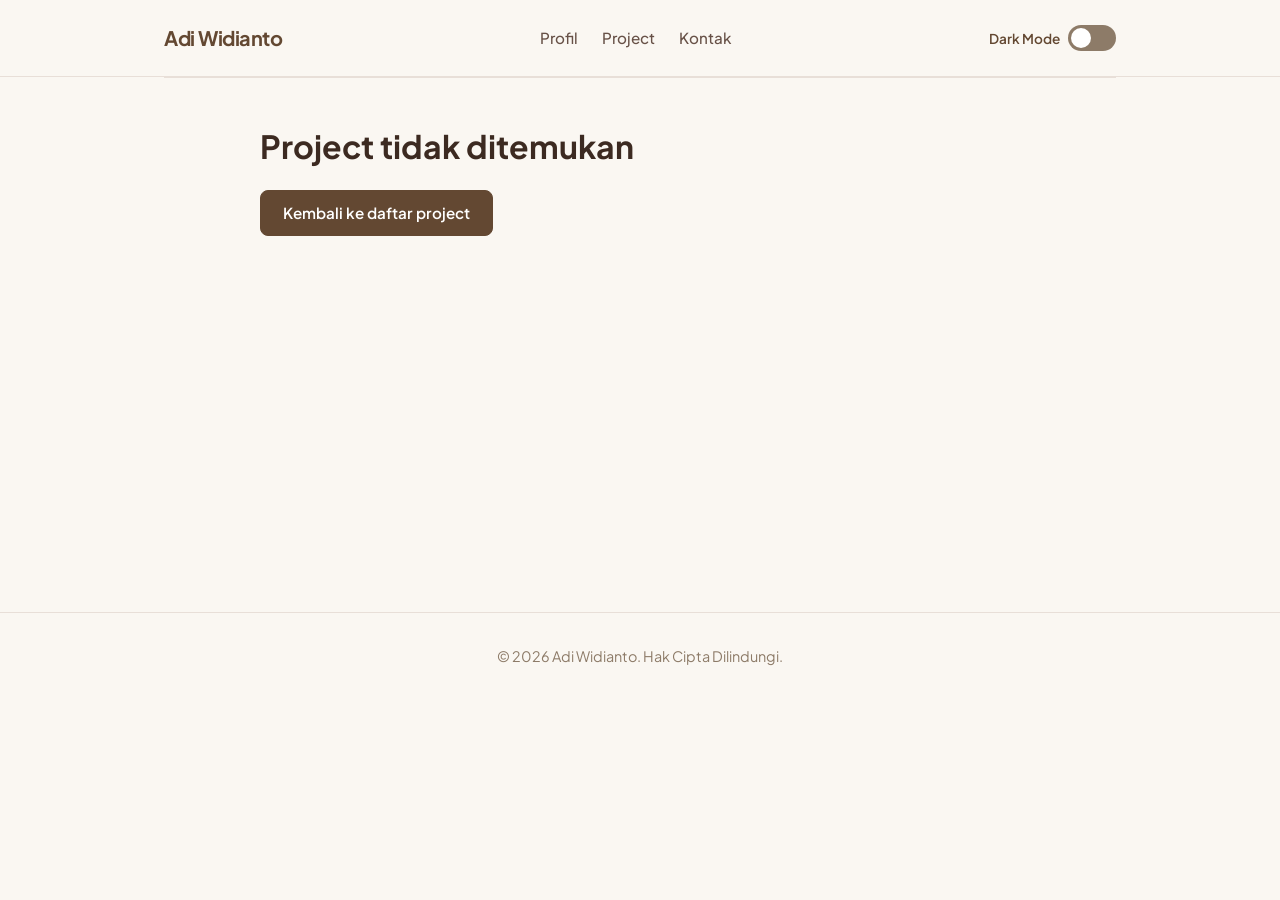
==== project.html @ b49e6173 "first commit" ====
<!DOCTYPE html>
<html lang="id">
<head>
    <meta charset="UTF-8">
    <meta name="viewport" content="width=device-width, initial-scale=1.0">
    <title>Detail Project - Adi Widianto</title>
    <link rel="preconnect" href="https://fonts.googleapis.com">
    <link rel="preconnect" href="https://fonts.gstatic.com" crossorigin>
    <link href="https://fonts.googleapis.com/css2?family=Plus+Jakarta+Sans:wght@400;500;600;700&display=swap" rel="stylesheet">
    <link rel="stylesheet" href="css/index.css">
</head>
<body>
    <header class="navbar">
        <div class="container nav-container">
            <a href="index.html" class="logo">Adi Widianto</a>
            <nav aria-label="Navigasi utama">
                <ul class="nav-links">
                    <li><a href="index.html#profil">Profil</a></li>
                    <li><a href="index.html#project">Project</a></li>
                    <li><a href="index.html#kontak">Kontak</a></li>
                </ul>
            </nav>
            <button id="toggle-btn" type="button" role="switch" aria-checked="false">
                <span>Dark Mode</span>
                <span class="toggle-track" aria-hidden="true"><span class="toggle-thumb"></span></span>
            </button>
        </div>
    </header>

    <main class="container">
        <section class="project-detail section" id="project-detail" aria-live="polite"></section>
    </main>

    <footer class="footer">
        <div class="container">
            <p>&copy; 2026 Adi Widianto. Hak Cipta Dilindungi.</p>
        </div>
    </footer>

    <script src="js/script.js"></script>
</body>
</html>
---- css/index.css ----
/* ==========================================================================
   Global Variables & Reset - Professional Cream/Brown Theme
   ========================================================================== */
:root {
    --bg-main: #faf7f2;
    --bg-card: #ffffff;
    --bg-card-alt: #f3ede2;
    --text-primary: #3c2a21;
    --text-secondary: #675147;
    --text-muted: #8d7b68;
    --accent-brown: #634832;
    --accent-cream: #dcd0c0;
    --accent-hover: #4a3423;
    --border-color: #e8dfd8;
    --shadow-sm: 0 2px 8px rgba(60, 42, 33, 0.05);
    --shadow-md: 0 4px 16px rgba(60, 42, 33, 0.08);
    --radius-sm: 8px;
    --radius-md: 14px;
    --radius-lg: 20px;
    --transition: all 0.3s ease;
}

* {
    margin: 0;
    padding: 0;
    box-sizing: border-box;
}

html {
    scroll-behavior: smooth;
}

body {
    font-family: 'Plus Jakarta Sans', system-ui, -apple-system, sans-serif;
    background-color: var(--bg-main);
    color: var(--text-primary);
    line-height: 1.6;
    transition: var(--transition);
}

/* ==========================================================================
   Dark Mode Theme Overrides
   ========================================================================== */
body.dark-mode {
    --bg-main: #14110f;
    --bg-card: #211c19;
    --bg-card-alt: #2e2723;
    --text-primary: #f5efe6;
    --text-secondary: #d6cbc1;
    --text-muted: #a8998c;
    --accent-brown: #dfa972;
    --accent-cream: #4a3f37;
    --accent-hover: #ecc092;
    --border-color: #332b26;
    --shadow-sm: 0 2px 8px rgba(0, 0, 0, 0.35);
    --shadow-md: 0 4px 16px rgba(0, 0, 0, 0.5);
}

body.dark-mode .navbar {
    background-color: rgba(20, 17, 15, 0.92);
}

body.dark-mode .btn-primary {
    color: #1a1410;
}

a {
    color: inherit;
    text-decoration: none;
}

/* ==========================================================================
   Layout Containers
   ========================================================================== */
.container {
    max-width: 1000px;
    margin: 0 auto;
    padding: 0 24px;
}

/* ==========================================================================
   Navbar
   ========================================================================== */
.navbar {
    background-color: rgba(250, 247, 242, 0.95);
    backdrop-filter: blur(10px);
    position: sticky;
    top: 0;
    z-index: 100;
    border-bottom: 1px solid var(--border-color);
    padding: 16px 0;
}

.nav-container {
    display: flex;
    justify-content: space-between;
    align-items: center;
}

.logo {
    font-weight: 700;
    font-size: 1.25rem;
    color: var(--accent-brown);
    letter-spacing: -0.5px;
}

.nav-links {
    display: flex;
    list-style: none;
    gap: 24px;
}

.nav-links a {
    font-weight: 500;
    color: var(--text-secondary);
    transition: var(--transition);
    font-size: 0.95rem;
}

.nav-links a:hover {
    color: var(--accent-brown);
}

/* ==========================================================================
   Hero Section
   ========================================================================== */
.hero-section {
    display: flex;
    align-items: center;
    gap: 48px;
    padding: 64px 0 48px;
}

.hero-avatar-wrapper {
    flex-shrink: 0;
}

.hero-avatar {
    width: 200px;
    height: 200px;
    object-fit: cover;
    border-radius: 50%;
    border: 4px solid var(--bg-card);
    box-shadow: var(--shadow-md);
    background-color: var(--accent-cream);
}

.badge {
    display: inline-block;
    background-color: var(--bg-card-alt);
    color: var(--accent-brown);
    font-size: 0.85rem;
    font-weight: 600;
    padding: 6px 14px;
    border-radius: 50px;
    margin-bottom: 16px;
    border: 1px solid var(--border-color);
}

.hero-text h1 {
    font-size: 2.2rem;
    font-weight: 700;
    color: var(--text-primary);
    line-height: 1.2;
    margin-bottom: 16px;
}

.hero-text p {
    font-size: 1.05rem;
    color: var(--text-secondary);
    margin-bottom: 24px;
    max-width: 600px;
}

.hero-buttons {
    display: flex;
    gap: 16px;
}

.btn {
    display: inline-block;
    padding: 10px 22px;
    border-radius: var(--radius-sm);
    font-weight: 600;
    font-size: 0.95rem;
    transition: var(--transition);
    cursor: pointer;
}

.btn-primary {
    background-color: var(--accent-brown);
    color: #ffffff;
    border: 1px solid var(--accent-brown);
}

.btn-primary:hover {
    background-color: var(--accent-hover);
    border-color: var(--accent-hover);
}

.btn-outline {
    background-color: transparent;
    color: var(--accent-brown);
    border: 1px solid var(--accent-brown);
}

.btn-outline:hover {
    background-color: var(--bg-card-alt);
}

/* ==========================================================================
   Section Common Styles
   ========================================================================== */
.section {
    padding: 48px 0;
    border-top: 1px solid var(--border-color);
}

.section-header {
    margin-bottom: 32px;
}

.section-header h2 {
    font-size: 1.75rem;
    color: var(--text-primary);
    font-weight: 700;
    margin-bottom: 6px;
}

.section-header p {
    color: var(--text-muted);
    font-size: 0.95rem;
}

/* ==========================================================================
   Profile Section
   ========================================================================== */
.profile-card {
    background-color: var(--bg-card);
    border: 1px solid var(--border-color);
    border-radius: var(--radius-md);
    padding: 32px;
    box-shadow: var(--shadow-sm);
}

.info-grid {
    display: grid;
    grid-template-columns: repeat(2, 1fr);
    gap: 24px;
}

.info-item {
    display: flex;
    flex-direction: column;
    gap: 4px;
}

.info-item.full-width {
    grid-column: span 2;
}

.info-label {
    font-size: 0.85rem;
    font-weight: 600;
    color: var(--text-muted);
    text-transform: uppercase;
    letter-spacing: 0.5px;
}

.info-value {
    font-size: 1rem;
    color: var(--text-primary);
    font-weight: 500;
}

.info-value a {
    color: var(--accent-brown);
    text-decoration: underline;
}

/* ==========================================================================
   Project Section
   ========================================================================== */
.projects-grid {
    display: grid;
    grid-template-columns: repeat(auto-fit, minmax(300px, 1fr));
    gap: 24px;
}

.project-card {
    background-color: var(--bg-card);
    border: 1px solid var(--border-color);
    border-radius: var(--radius-md);
    padding: 28px;
    box-shadow: var(--shadow-sm);
    transition: var(--transition);
}

.project-card:hover {
    transform: translateY(-3px);
    box-shadow: var(--shadow-md);
}

.project-header {
    display: flex;
    flex-direction: column;
    gap: 8px;
    margin-bottom: 12px;
}

.project-year {
    display: inline-block;
    align-self: flex-start;
    background-color: var(--bg-card-alt);
    color: var(--accent-brown);
    font-size: 0.8rem;
    font-weight: 700;
    padding: 2px 10px;
    border-radius: 4px;
}

.project-card h3 {
    font-size: 1.2rem;
    color: var(--text-primary);
    font-weight: 600;
}

.project-desc {
    color: var(--text-secondary);
    font-size: 0.95rem;
}

.project-detail-link {
    margin-top: 20px;
}

.project-detail {
    min-height: 55vh;
}

.project-detail-card {
    max-width: 760px;
    margin: 0 auto;
    background-color: var(--bg-card);
    border: 1px solid var(--border-color);
    border-radius: var(--radius-md);
    padding: 32px;
    box-shadow: var(--shadow-sm);
}

.project-detail-header {
    display: flex;
    flex-direction: column;
    align-items: flex-start;
    gap: 12px;
    margin-bottom: 24px;
}

.project-detail-header h1,
.project-not-found h1 {
    font-size: 2rem;
    line-height: 1.25;
    color: var(--text-primary);
}

.project-detail-image {
    display: block;
    width: 100%;
    max-height: 440px;
    object-fit: cover;
    border-radius: var(--radius-sm);
    margin-bottom: 24px;
}

.project-detail-description {
    color: var(--text-secondary);
    font-size: 1rem;
    margin-bottom: 24px;
}

.project-back-link {
    margin-left: 12px;
}

.project-not-found {
    display: flex;
    flex-direction: column;
    align-items: flex-start;
    gap: 24px;
    max-width: 760px;
    margin: 0 auto;
}

/* ========================================================================== 
   Contact / Social Section
   ========================================================================== */
.social-container {
    display: grid;
    grid-template-columns: repeat(auto-fit, minmax(240px, 1fr));
    gap: 20px;
}

.social-card {
    display: flex;
    align-items: center;
    gap: 16px;
    background-color: var(--bg-card);
    border: 1px solid var(--border-color);
    padding: 20px;
    border-radius: var(--radius-md);
    box-shadow: var(--shadow-sm);
    transition: var(--transition);
}

.social-card:hover {
    background-color: var(--bg-card-alt);
    border-color: var(--accent-cream);
    transform: translateY(-2px);
}

.social-icon {
    width: 36px;
    height: 36px;
    object-fit: contain;
}

.social-info {
    display: flex;
    flex-direction: column;
}

.social-name {
    font-weight: 600;
    color: var(--text-primary);
    font-size: 1rem;
}

.social-handle {
    font-size: 0.85rem;
    color: var(--text-muted);
}

/* ==========================================================================
   Footer
   ========================================================================== */
.footer {
    padding: 32px 0;
    text-align: center;
    border-top: 1px solid var(--border-color);
    color: var(--text-muted);
    font-size: 0.9rem;
    margin-top: 40px;
}

/* ==========================================================================
   Responsive Design
   ========================================================================== */
@media (max-width: 768px) {
    .hero-section {
        flex-direction: column;
        text-align: center;
        gap: 24px;
        padding: 40px 0;
    }

    .hero-text p {
        margin: 0 auto 24px;
    }

    .hero-buttons {
        justify-content: center;
    }

    .info-grid {
        grid-template-columns: 1fr;
    }

    .info-item.full-width {
        grid-column: span 1;
    }
}

#toggle-btn {
    display: inline-flex;
    align-items: center;
    gap: 8px;
    background: transparent;
    color: var(--accent-brown);
    border: 0;
    padding: 9px 0;
    font-family: inherit;
    font-weight: 600;
    font-size: 0.85rem;
    cursor: pointer;
}

#toggle-btn:focus-visible {
    outline: 2px solid var(--accent-brown);
    outline-offset: 3px;
    border-radius: var(--radius-sm);
}

@media (max-width: 600px) {
    .project-detail-card {
        padding: 24px;
    }

    .project-detail-header h1,
    .project-not-found h1 {
        font-size: 1.65rem;
    }

    .project-back-link {
        margin: 12px 0 0;
    }
}

.toggle-track {
    display: flex;
    align-items: center;
    width: 48px;
    height: 26px;
    padding: 3px;
    border-radius: 50px;
    background-color: var(--text-muted);
    transition: background-color 0.3s ease;
}

.toggle-thumb {
    width: 20px;
    height: 20px;
    border-radius: 50%;
    background-color: #ffffff;
    transition: transform 0.3s ease;
}

#toggle-btn[aria-checked="true"] .toggle-track {
    background-color: var(--accent-brown);
}

#toggle-btn[aria-checked="true"] .toggle-thumb {
    transform: translateX(22px);
}

@media (max-width: 600px) {
    .nav-container {
        flex-wrap: wrap;
        gap: 8px;
    }

    .nav-container nav {
        order: 1;
        width: 100%;
    }
}

@media (prefers-reduced-motion: reduce) {
    .toggle-track,
    .toggle-thumb {
        transition: none;
    }
}
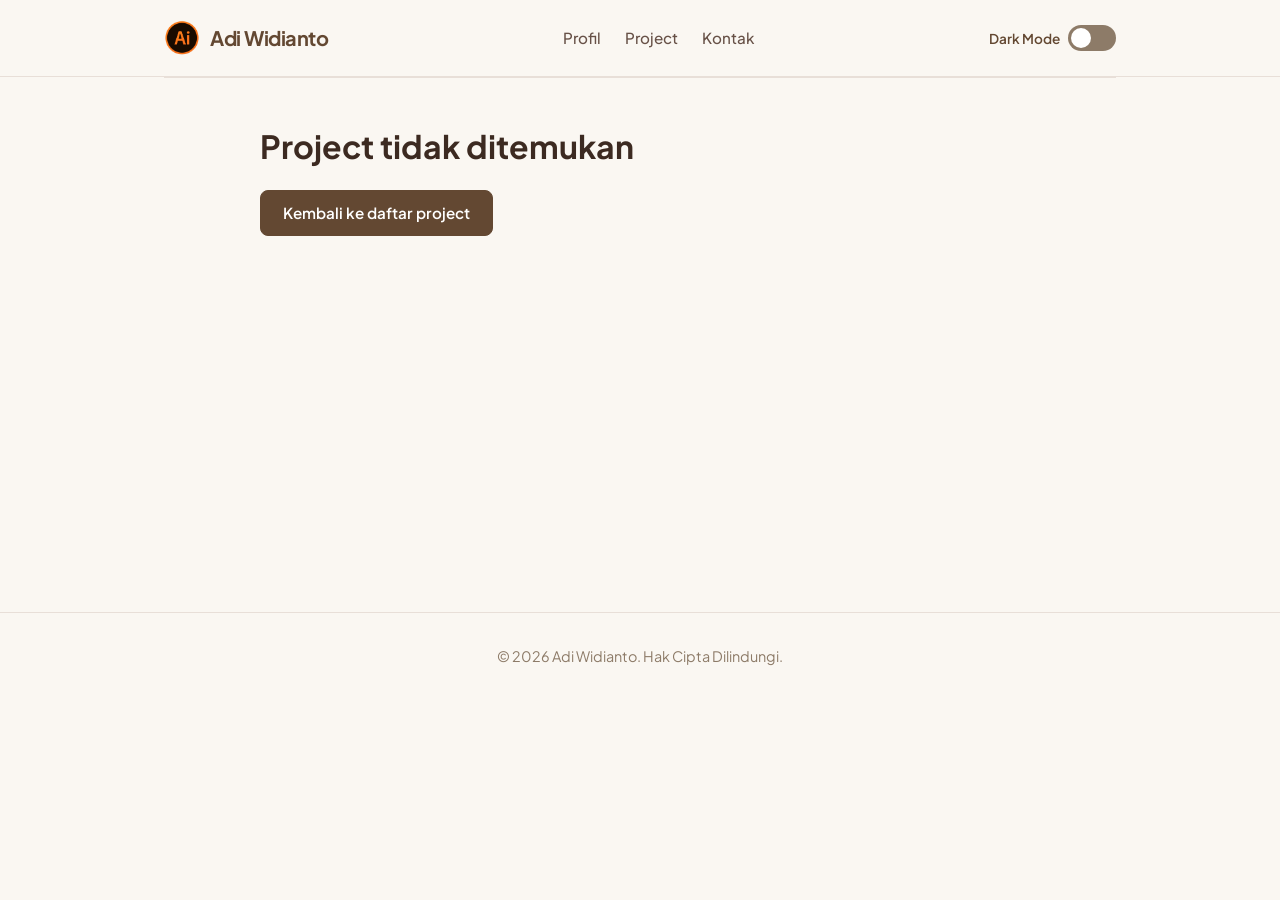
==== commit 57dcb2d0: "Update HTML structure and styles for improved layout and branding" ====
--- a/project.html
+++ b/project.html
@@ -4,15 +4,19 @@
     <meta charset="UTF-8">
     <meta name="viewport" content="width=device-width, initial-scale=1.0">
     <title>Detail Project - Adi Widianto</title>
+    <link rel="icon" type="image/png" href="assets/images/favicon.png">
     <link rel="preconnect" href="https://fonts.googleapis.com">
     <link rel="preconnect" href="https://fonts.gstatic.com" crossorigin>
     <link href="https://fonts.googleapis.com/css2?family=Plus+Jakarta+Sans:wght@400;500;600;700&display=swap" rel="stylesheet">
-    <link rel="stylesheet" href="css/index.css">
+    <link rel="stylesheet" href="styles/site.css">
 </head>
 <body>
     <header class="navbar">
         <div class="container nav-container">
-            <a href="index.html" class="logo">Adi Widianto</a>
+            <a href="index.html" class="logo">
+                <img src="assets/images/favicon.png" alt="" class="site-logo">
+                <span>Adi Widianto</span>
+            </a>
             <nav aria-label="Navigasi utama">
                 <ul class="nav-links">
                     <li><a href="index.html#profil">Profil</a></li>
@@ -37,6 +41,6 @@
         </div>
     </footer>
 
-    <script src="js/script.js"></script>
+    <script src="scripts/main.js"></script>
 </body>
 </html>
--- a/styles/site.css
+++ b/styles/site.css
@@ -0,0 +1,572 @@
+/* ==========================================================================
+   Global Variables & Reset - Professional Cream/Brown Theme
+   ========================================================================== */
+:root {
+    --bg-main: #faf7f2;
+    --bg-card: #ffffff;
+    --bg-card-alt: #f3ede2;
+    --text-primary: #3c2a21;
+    --text-secondary: #675147;
+    --text-muted: #8d7b68;
+    --accent-brown: #634832;
+    --accent-cream: #dcd0c0;
+    --accent-hover: #4a3423;
+    --border-color: #e8dfd8;
+    --shadow-sm: 0 2px 8px rgba(60, 42, 33, 0.05);
+    --shadow-md: 0 4px 16px rgba(60, 42, 33, 0.08);
+    --radius-sm: 8px;
+    --radius-md: 14px;
+    --radius-lg: 20px;
+    --transition: all 0.3s ease;
+}
+
+* {
+    margin: 0;
+    padding: 0;
+    box-sizing: border-box;
+}
+
+html {
+    scroll-behavior: smooth;
+}
+
+body {
+    font-family: 'Plus Jakarta Sans', system-ui, -apple-system, sans-serif;
+    background-color: var(--bg-main);
+    color: var(--text-primary);
+    line-height: 1.6;
+    transition: var(--transition);
+}
+
+/* ==========================================================================
+   Dark Mode Theme Overrides
+   ========================================================================== */
+body.dark-mode {
+    --bg-main: #14110f;
+    --bg-card: #211c19;
+    --bg-card-alt: #2e2723;
+    --text-primary: #f5efe6;
+    --text-secondary: #d6cbc1;
+    --text-muted: #a8998c;
+    --accent-brown: #dfa972;
+    --accent-cream: #4a3f37;
+    --accent-hover: #ecc092;
+    --border-color: #332b26;
+    --shadow-sm: 0 2px 8px rgba(0, 0, 0, 0.35);
+    --shadow-md: 0 4px 16px rgba(0, 0, 0, 0.5);
+}
+
+body.dark-mode .navbar {
+    background-color: rgba(20, 17, 15, 0.92);
+}
+
+body.dark-mode .btn-primary {
+    color: #1a1410;
+}
+
+a {
+    color: inherit;
+    text-decoration: none;
+}
+
+/* ==========================================================================
+   Layout Containers
+   ========================================================================== */
+.container {
+    max-width: 1000px;
+    margin: 0 auto;
+    padding: 0 24px;
+}
+
+/* ==========================================================================
+   Navbar
+   ========================================================================== */
+.navbar {
+    background-color: rgba(250, 247, 242, 0.95);
+    backdrop-filter: blur(10px);
+    position: sticky;
+    top: 0;
+    z-index: 100;
+    border-bottom: 1px solid var(--border-color);
+    padding: 16px 0;
+}
+
+.nav-container {
+    display: flex;
+    justify-content: space-between;
+    align-items: center;
+}
+
+.logo {
+    display: inline-flex;
+    align-items: center;
+    gap: 10px;
+    font-weight: 700;
+    font-size: 1.25rem;
+    color: var(--accent-brown);
+    letter-spacing: -0.5px;
+}
+
+.site-logo {
+    width: 36px;
+    height: 36px;
+    object-fit: contain;
+    border-radius: 50%;
+}
+
+.nav-links {
+    display: flex;
+    list-style: none;
+    gap: 24px;
+}
+
+.nav-links a {
+    font-weight: 500;
+    color: var(--text-secondary);
+    transition: var(--transition);
+    font-size: 0.95rem;
+}
+
+.nav-links a:hover {
+    color: var(--accent-brown);
+}
+
+/* ==========================================================================
+   Hero Section
+   ========================================================================== */
+.hero-section {
+    display: flex;
+    align-items: center;
+    gap: 48px;
+    padding: 64px 0 48px;
+}
+
+.hero-avatar-wrapper {
+    flex-shrink: 0;
+}
+
+.hero-avatar {
+    width: 200px;
+    height: 200px;
+    object-fit: cover;
+    border-radius: 50%;
+    border: 4px solid var(--bg-card);
+    box-shadow: var(--shadow-md);
+    background-color: var(--accent-cream);
+}
+
+.badge {
+    display: inline-block;
+    background-color: var(--bg-card-alt);
+    color: var(--accent-brown);
+    font-size: 0.85rem;
+    font-weight: 600;
+    padding: 6px 14px;
+    border-radius: 50px;
+    margin-bottom: 16px;
+    border: 1px solid var(--border-color);
+}
+
+.hero-text h1 {
+    font-size: 2.2rem;
+    font-weight: 700;
+    color: var(--text-primary);
+    line-height: 1.2;
+    margin-bottom: 16px;
+}
+
+.hero-text p {
+    font-size: 1.05rem;
+    color: var(--text-secondary);
+    margin-bottom: 24px;
+    max-width: 600px;
+}
+
+.hero-buttons {
+    display: flex;
+    gap: 16px;
+}
+
+.btn {
+    display: inline-block;
+    padding: 10px 22px;
+    border-radius: var(--radius-sm);
+    font-weight: 600;
+    font-size: 0.95rem;
+    transition: var(--transition);
+    cursor: pointer;
+}
+
+.btn-primary {
+    background-color: var(--accent-brown);
+    color: #ffffff;
+    border: 1px solid var(--accent-brown);
+}
+
+.btn-primary:hover {
+    background-color: var(--accent-hover);
+    border-color: var(--accent-hover);
+}
+
+.btn-outline {
+    background-color: transparent;
+    color: var(--accent-brown);
+    border: 1px solid var(--accent-brown);
+}
+
+.btn-outline:hover {
+    background-color: var(--bg-card-alt);
+}
+
+/* ==========================================================================
+   Section Common Styles
+   ========================================================================== */
+.section {
+    padding: 48px 0;
+    border-top: 1px solid var(--border-color);
+}
+
+.section-header {
+    margin-bottom: 32px;
+}
+
+.section-header h2 {
+    font-size: 1.75rem;
+    color: var(--text-primary);
+    font-weight: 700;
+    margin-bottom: 6px;
+}
+
+.section-header p {
+    color: var(--text-muted);
+    font-size: 0.95rem;
+}
+
+/* ==========================================================================
+   Profile Section
+   ========================================================================== */
+.profile-card {
+    background-color: var(--bg-card);
+    border: 1px solid var(--border-color);
+    border-radius: var(--radius-md);
+    padding: 32px;
+    box-shadow: var(--shadow-sm);
+}
+
+.info-grid {
+    display: grid;
+    grid-template-columns: repeat(2, 1fr);
+    gap: 24px;
+}
+
+.info-item {
+    display: flex;
+    flex-direction: column;
+    gap: 4px;
+}
+
+.info-item.full-width {
+    grid-column: span 2;
+}
+
+.info-label {
+    font-size: 0.85rem;
+    font-weight: 600;
+    color: var(--text-muted);
+    text-transform: uppercase;
+    letter-spacing: 0.5px;
+}
+
+.info-value {
+    font-size: 1rem;
+    color: var(--text-primary);
+    font-weight: 500;
+}
+
+.info-value a {
+    color: var(--accent-brown);
+    text-decoration: underline;
+}
+
+/* ==========================================================================
+   Project Section
+   ========================================================================== */
+.projects-grid {
+    display: grid;
+    grid-template-columns: repeat(auto-fit, minmax(300px, 1fr));
+    gap: 24px;
+}
+
+.project-card {
+    background-color: var(--bg-card);
+    border: 1px solid var(--border-color);
+    border-radius: var(--radius-md);
+    padding: 28px;
+    box-shadow: var(--shadow-sm);
+    transition: var(--transition);
+}
+
+.project-card:hover {
+    transform: translateY(-3px);
+    box-shadow: var(--shadow-md);
+}
+
+.project-header {
+    display: flex;
+    flex-direction: column;
+    gap: 8px;
+    margin-bottom: 12px;
+}
+
+.project-year {
+    display: inline-block;
+    align-self: flex-start;
+    background-color: var(--bg-card-alt);
+    color: var(--accent-brown);
+    font-size: 0.8rem;
+    font-weight: 700;
+    padding: 2px 10px;
+    border-radius: 4px;
+}
+
+.project-card h3 {
+    font-size: 1.2rem;
+    color: var(--text-primary);
+    font-weight: 600;
+}
+
+.project-desc {
+    color: var(--text-secondary);
+    font-size: 0.95rem;
+}
+
+.project-detail-link {
+    margin-top: 20px;
+}
+
+.project-detail {
+    min-height: 55vh;
+}
+
+.project-detail-card {
+    max-width: 760px;
+    margin: 0 auto;
+    background-color: var(--bg-card);
+    border: 1px solid var(--border-color);
+    border-radius: var(--radius-md);
+    padding: 32px;
+    box-shadow: var(--shadow-sm);
+}
+
+.project-detail-header {
+    display: flex;
+    flex-direction: column;
+    align-items: flex-start;
+    gap: 12px;
+    margin-bottom: 24px;
+}
+
+.project-detail-header h1,
+.project-not-found h1 {
+    font-size: 2rem;
+    line-height: 1.25;
+    color: var(--text-primary);
+}
+
+.project-detail-image {
+    display: block;
+    width: 100%;
+    max-height: 440px;
+    object-fit: cover;
+    border-radius: var(--radius-sm);
+    margin-bottom: 24px;
+}
+
+.project-detail-description {
+    color: var(--text-secondary);
+    font-size: 1rem;
+    margin-bottom: 24px;
+}
+
+.project-back-link {
+    margin-left: 12px;
+}
+
+.project-not-found {
+    display: flex;
+    flex-direction: column;
+    align-items: flex-start;
+    gap: 24px;
+    max-width: 760px;
+    margin: 0 auto;
+}
+
+/* ========================================================================== 
+   Contact / Social Section
+   ========================================================================== */
+.social-container {
+    display: grid;
+    grid-template-columns: repeat(auto-fit, minmax(240px, 1fr));
+    gap: 20px;
+}
+
+.social-card {
+    display: flex;
+    align-items: center;
+    gap: 16px;
+    background-color: var(--bg-card);
+    border: 1px solid var(--border-color);
+    padding: 20px;
+    border-radius: var(--radius-md);
+    box-shadow: var(--shadow-sm);
+    transition: var(--transition);
+}
+
+.social-card:hover {
+    background-color: var(--bg-card-alt);
+    border-color: var(--accent-cream);
+    transform: translateY(-2px);
+}
+
+.social-icon {
+    width: 36px;
+    height: 36px;
+    object-fit: contain;
+}
+
+.social-info {
+    display: flex;
+    flex-direction: column;
+}
+
+.social-name {
+    font-weight: 600;
+    color: var(--text-primary);
+    font-size: 1rem;
+}
+
+.social-handle {
+    font-size: 0.85rem;
+    color: var(--text-muted);
+}
+
+/* ==========================================================================
+   Footer
+   ========================================================================== */
+.footer {
+    padding: 32px 0;
+    text-align: center;
+    border-top: 1px solid var(--border-color);
+    color: var(--text-muted);
+    font-size: 0.9rem;
+    margin-top: 40px;
+}
+
+/* ==========================================================================
+   Responsive Design
+   ========================================================================== */
+@media (max-width: 768px) {
+    .hero-section {
+        flex-direction: column;
+        text-align: center;
+        gap: 24px;
+        padding: 40px 0;
+    }
+
+    .hero-text p {
+        margin: 0 auto 24px;
+    }
+
+    .hero-buttons {
+        justify-content: center;
+    }
+
+    .info-grid {
+        grid-template-columns: 1fr;
+    }
+
+    .info-item.full-width {
+        grid-column: span 1;
+    }
+}
+
+#toggle-btn {
+    display: inline-flex;
+    align-items: center;
+    gap: 8px;
+    background: transparent;
+    color: var(--accent-brown);
+    border: 0;
+    padding: 9px 0;
+    font-family: inherit;
+    font-weight: 600;
+    font-size: 0.85rem;
+    cursor: pointer;
+}
+
+#toggle-btn:focus-visible {
+    outline: 2px solid var(--accent-brown);
+    outline-offset: 3px;
+    border-radius: var(--radius-sm);
+}
+
+@media (max-width: 600px) {
+    .project-detail-card {
+        padding: 24px;
+    }
+
+    .project-detail-header h1,
+    .project-not-found h1 {
+        font-size: 1.65rem;
+    }
+
+    .project-back-link {
+        margin: 12px 0 0;
+    }
+}
+
+.toggle-track {
+    display: flex;
+    align-items: center;
+    width: 48px;
+    height: 26px;
+    padding: 3px;
+    border-radius: 50px;
+    background-color: var(--text-muted);
+    transition: background-color 0.3s ease;
+}
+
+.toggle-thumb {
+    width: 20px;
+    height: 20px;
+    border-radius: 50%;
+    background-color: #ffffff;
+    transition: transform 0.3s ease;
+}
+
+#toggle-btn[aria-checked="true"] .toggle-track {
+    background-color: var(--accent-brown);
+}
+
+#toggle-btn[aria-checked="true"] .toggle-thumb {
+    transform: translateX(22px);
+}
+
+@media (max-width: 600px) {
+    .nav-container {
+        flex-wrap: wrap;
+        gap: 8px;
+    }
+
+    .nav-container nav {
+        order: 1;
+        width: 100%;
+    }
+}
+
+@media (prefers-reduced-motion: reduce) {
+    .toggle-track,
+    .toggle-thumb {
+        transition: none;
+    }
+}
